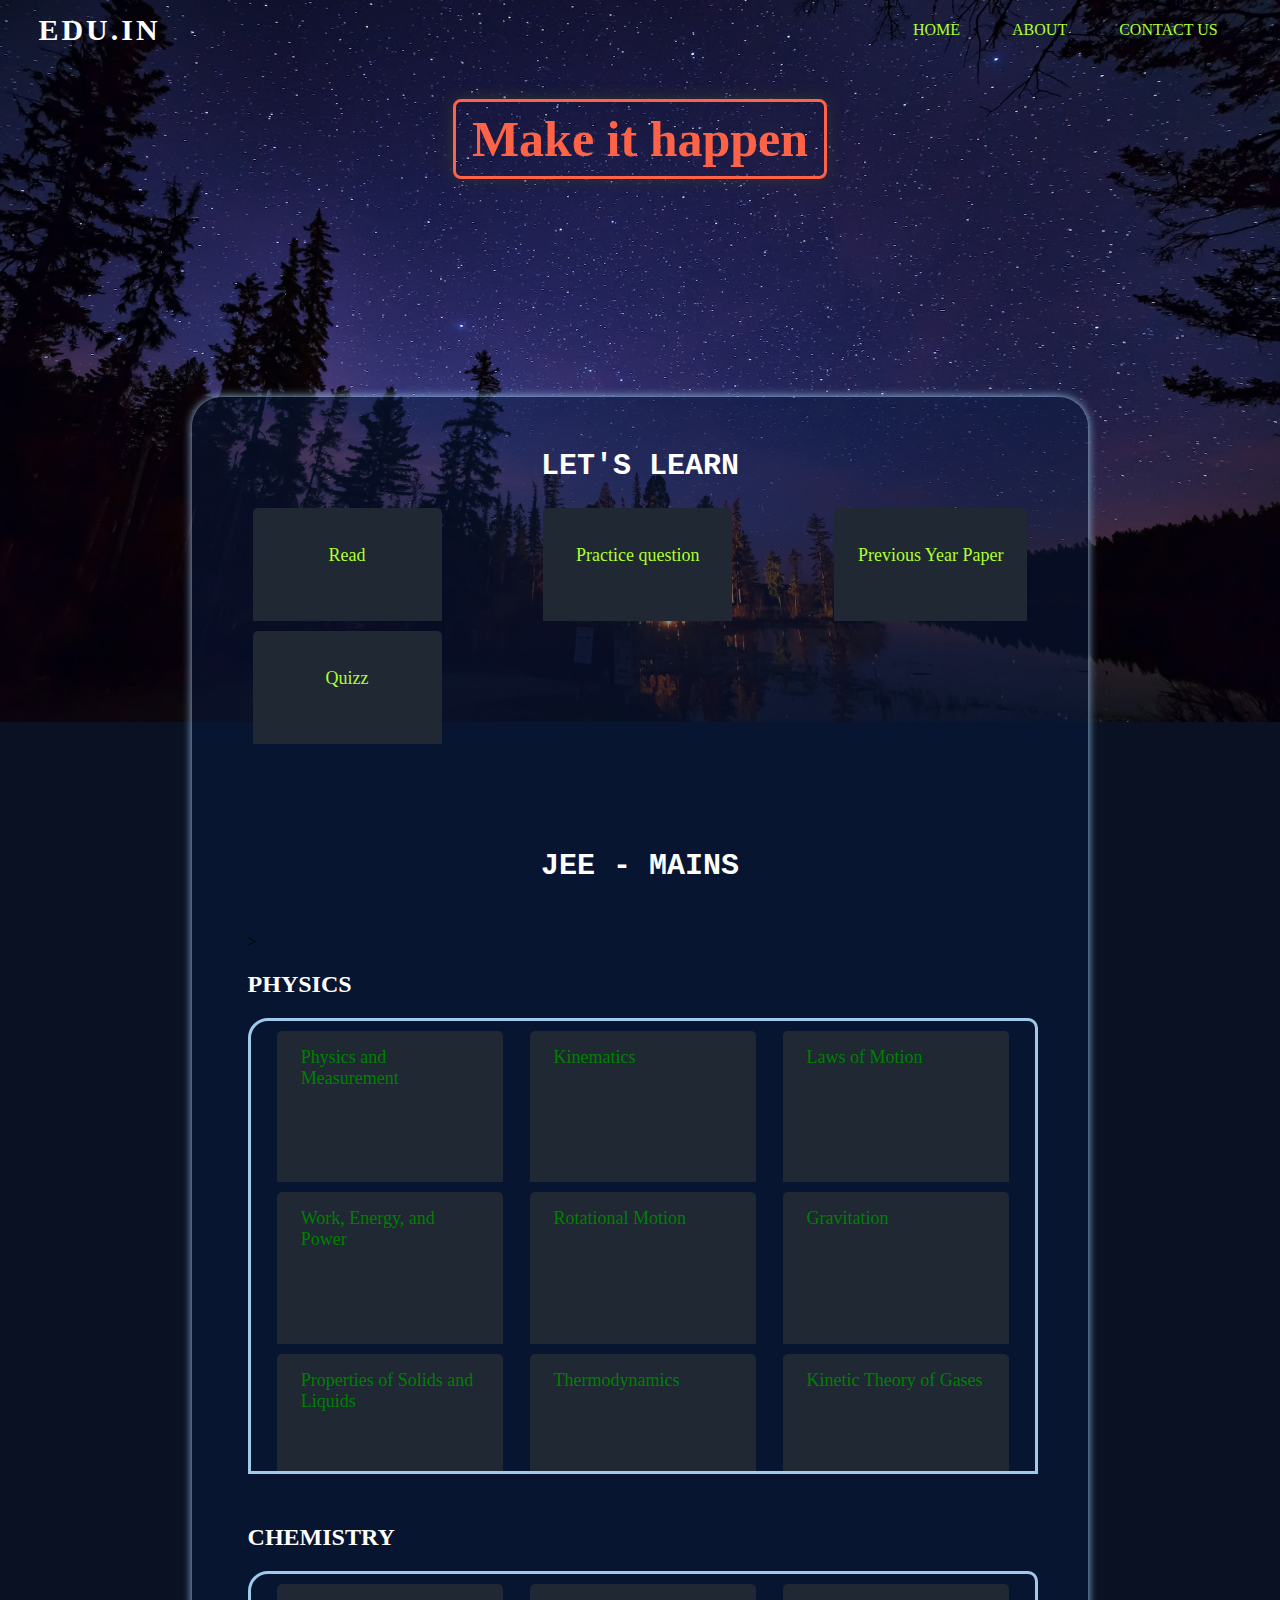
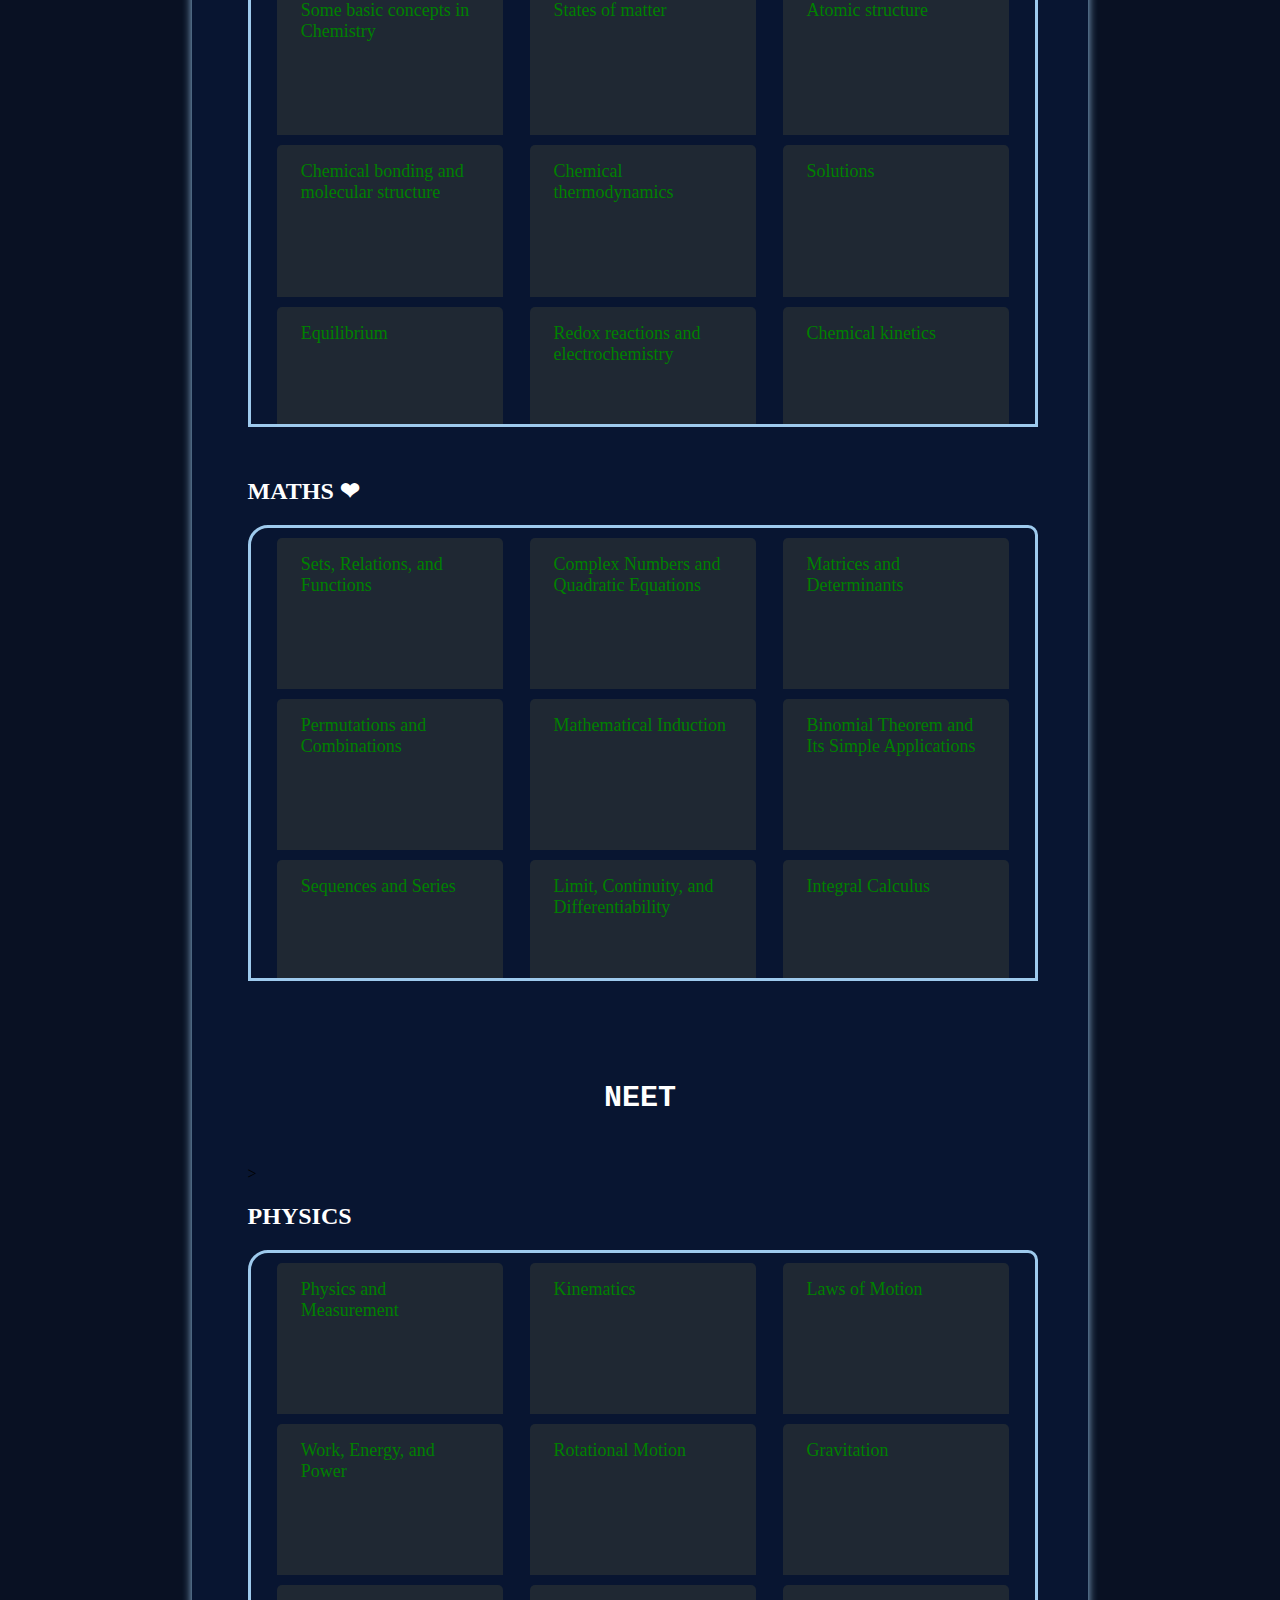
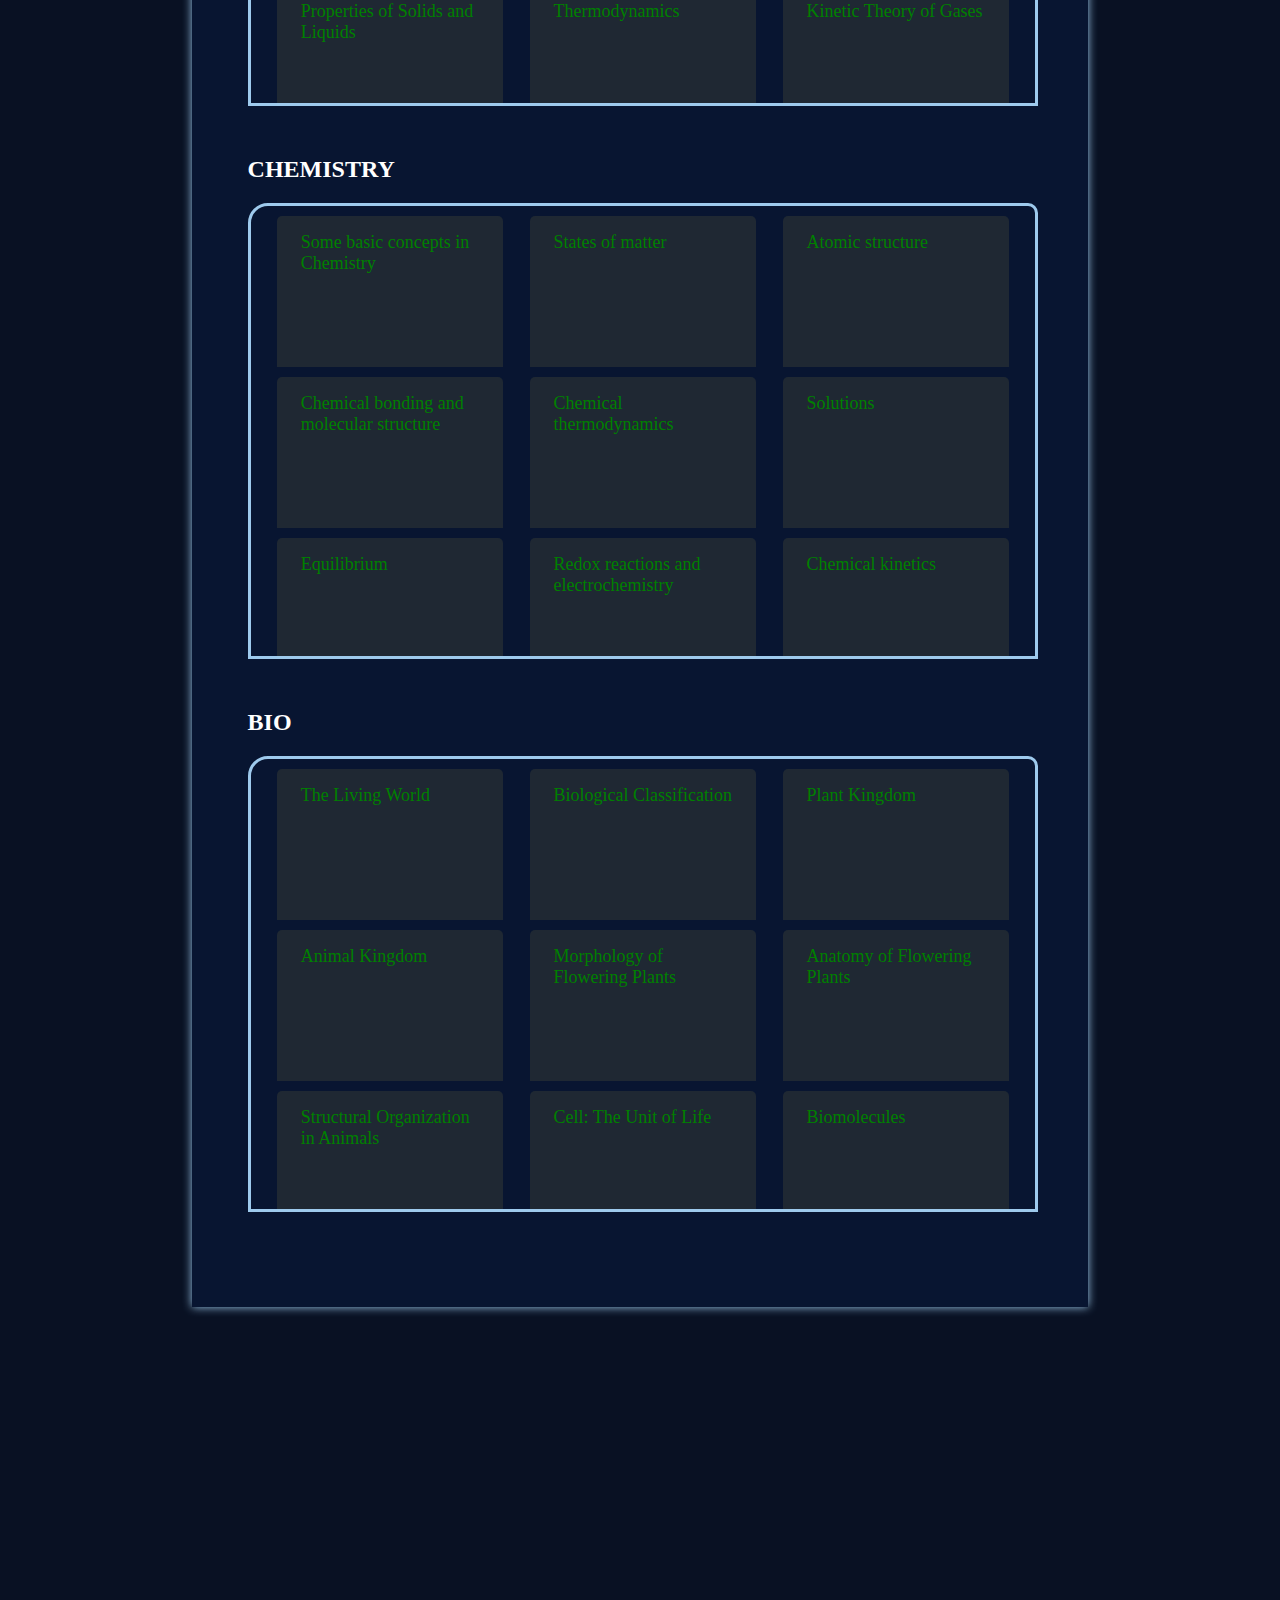
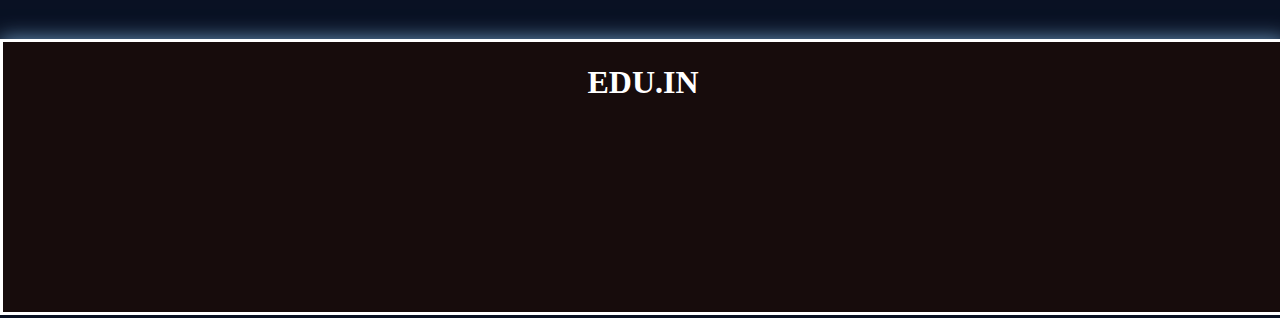
==== index.html @ eabef9c7 "some changes regarding hosting" ====
<!DOCTYPE html>
<html lang="en">
<head>
    <meta charset="UTF-8">
    <meta http-equiv="X-UA-Compatible" content="IE=edge">
    <meta name="viewport" content="width=device-width, initial-scale=1.0">
    <title>HOME</title>
    <link rel="stylesheet" href="./css/index.css">
    <script src="js/js.index"></script>
    
        
  

</head>
<body>

    <nav>
    <section class="nav">
        <h1 class="fitem" id = "logo" class="fitem">EDU.IN</h1>
        <div id="link-list" class="fitem">
            <a  href="index.php">HOME</a>
            <a  href="about.php">ABOUT</a>
            <a  href="contact_us.php">CONTACT US</a>
            
        </div>
    </section>
    </nav>  

    <div class="body-heading">
        <h1>Make it happen</h1>
    </div>
  <section class="main-content">
    <div class="margin">

    
        <h1 class="main-heading">LET'S LEARN</h1>
        <div class="high-container">
            <div class="high-container-item"><a class="content-link" href="./read.html">Read</a></div>
            <div class="high-container-item"><a class="content-link" href="practice.php">Practice question</a></div>
            <div class="high-container-item"><a class="content-link" href="PreviousYearPaper.php">Previous Year Paper</a></div>
            <div class="high-container-item"><a class="content-link" href="./quizz.php">Quizz</a></div>

        </div>

        


        <div class="exam-type">
            <h1 class="main-heading">JEE - MAINS</h1>
            <div  class="subject-heading">><h2 id="physics" >PHYSICS</h2></div>
            <div  class="subjects ">
                 <div class="chapters"><a href="./content/jee/phy/study_material/kinematics.html" class="chapter-link"target="_self">Physics and Measurement</a></div>
                 <div class="chapters"><a href="./content/jee/phy/study_material/kinematics.html" class="chapter-link"target="_self">Kinematics</a></div>
                 <div class="chapters"><a href="./content/jee/phy/study_material/atomic structure.php" class="chapter-link"target="_self">Laws of Motion</a></div>
                 <div class="chapters"><a href="./content/jee/phy/study_material/atomic structure.php" class="chapter-link"target="_self">Work, Energy, and Power</a></div>
                 <div class="chapters"><a href="./content/jee/phy/study_material/atomic structure.php" class="chapter-link"target="_self">Rotational Motion</a></div>
                 <div class="chapters"><a href="./content/jee/phy/study_material/atomic structure.php" class="chapter-link"target="_self">Gravitation</a></div>
                 <div class="chapters"><a href="./content/jee/phy/study_material/atomic structure.php" class="chapter-link"target="_self">Properties of Solids and Liquids</a></div>
                 <div class="chapters"><a href="./content/jee/phy/study_material/atomic structure.php" class="chapter-link"target="_self">Thermodynamics</a></div>
                 <div class="chapters"><a href="./content/jee/phy/study_material/atomic structure.php" class="chapter-link"target="_self">Kinetic Theory of Gases</a></div>
                 <div class="chapters"><a href="./content/jee/phy/study_material/atomic structure.php" class="chapter-link"target="_self">Oscillations and Waves</a></div>
                 <div class="chapters"><a href="./content/jee/phy/study_material/atomic structure.php" class="chapter-link"target="_self">Electrostatics</a></div>
                 <div class="chapters"><a href="./content/jee/phy/study_material/atomic structure.php" class="chapter-link"target="_self">Current Electricity</a></div>
                 <div class="chapters"><a href="./content/jee/phy/study_material/atomic structure.php" class="chapter-link"target="_self">Magnetic Effects of Current and Magnetism</a></div>
                 <div class="chapters"><a href="./content/jee/phy/study_material/atomic structure.php" class="chapter-link"target="_self">Electromagnetic Induction and Alternating Currents</a></div>
                 <div class="chapters"><a href="./content/jee/phy/study_material/atomic structure.php" class="chapter-link"target="_self">Electromagnetic Waves</a></div>
                 <div class="chapters"><a href="./content/jee/phy/study_material/atomic structure.php" class="chapter-link"target="_self">Optics</a></div>
                 <div class="chapters"><a href="./content/jee/phy/study_material/atomic structure.php" class="chapter-link"target="_self">Dual Nature of Matter and Radiation</a></div>
                 <div class="chapters"><a href="./content/jee/phy/study_material/atomic structure.php" class="chapter-link"target="_self">Atoms and Nuclei</a></div>
                 <div class="chapters"><a href="./content/jee/phy/study_material/atomic structure.php" class="chapter-link"target="_self">Electronic Devices</a></div>
                 <div class="chapters"><a href="./content/jee/phy/study_material/atomic structure.php" class="chapter-link"target="_self">Communication Systems</a></div>
                 <div class="chapters"><a href="./content/jee/phy/study_material/atomic structure.php" class="chapter-link"target="_self"></a></div>
                 <div class="chapters"><a href="./content/jee/phy/study_material/atomic structure.php" class="chapter-link"target="_self"></a></div>
                 <div class="chapters"><a href="./content/jee/phy/study_material/atomic structure.php" class="chapter-link"target="_self"></a></div>
                 <div class="chapters"><a href="./content/jee/phy/study_material/atomic structure.php" class="chapter-link"target="_self"></a></div>
                 <div class="chapters"><a href="./content/jee/phy/study_material/atomic structure.php" class="chapter-link"target="_self"></a></div>
                 <div class="chapters"><a href="./content/jee/phy/study_material/atomic structure.php" class="chapter-link"target="_self"></a></div>
                 <div class="chapters"><a href="./content/jee/phy/study_material/atomic structure.php" class="chapter-link"target="_self"></a></div>
                 <div class="chapters"><a href="./content/jee/phy/study_material/atomic structure.php" class="chapter-link"target="_self"></a></div>
                 <div class="chapters"><a href="./content/jee/phy/study_material/atomic structure.php" class="chapter-link"target="_self"></a></div>
                 <div class="chapters"><a href="./content/jee/phy/study_material/atomic structure.php" class="chapter-link"target="_self"></a></div>
            </div>

            <div class="subject-heading"><h2>CHEMISTRY</h2></div>
            <div class="subjects">
                <div class="chapters"><a href="" class="chapter-link" target="_self">Some basic concepts in Chemistry</a></div>
                <div class="chapters"><a href="" class="chapter-link" target="_self">States of matter</a></div>
                <div class="chapters"><a href="" class="chapter-link" target="_self">Atomic structure</a></div>
                <div class="chapters"><a href="" class="chapter-link" target="_self">Chemical bonding and molecular structure</a></div>
                <div class="chapters"><a href="" class="chapter-link" target="_self">Chemical thermodynamics</a></div>
                <div class="chapters"><a href="" class="chapter-link" target="_self">Solutions</a></div>
                <div class="chapters"><a href="" class="chapter-link" target="_self">Equilibrium</a></div>
                <div class="chapters"><a href="" class="chapter-link" target="_self">Redox reactions and electrochemistry</a></div>
                <div class="chapters"><a href="" class="chapter-link" target="_self">Chemical kinetics</a></div>
                <div class="chapters"><a href="" class="chapter-link" target="_self">Purification and characterization of organic compounds</a></div>
                <div class="chapters"><a href="" class="chapter-link" target="_self">Some basic principles of organic chemistry</a></div>
                <div class="chapters"><a href="" class="chapter-link" target="_self"></a></div>
                <div class="chapters"><a href="" class="chapter-link" target="_self"></a></div>
                <div class="chapters"><a href="" class="chapter-link" target="_self"></a></div>
                <div class="chapters"><a href="" class="chapter-link" target="_self"></a></div>
                <div class="chapters"><a href="" class="chapter-link" target="_self"></a></div>
                <div class="chapters"><a href="" class="chapter-link" target="_self"></a></div>
                <div class="chapters"><a href="" class="chapter-link" target="_self"></a></div>
                <div class="chapters"><a href="" class="chapter-link" target="_self"></a></div>
                <div class="chapters"><a href="" class="chapter-link" target="_self"></a></div>
                <div class="chapters"><a href="" class="chapter-link" target="_self"></a></div>
                <div class="chapters"><a href="" class="chapter-link" target="_self"></a></div>
                <div class="chapters"><a href="" class="chapter-link" target="_self"></a></div>
                <div class="chapters"><a href="" class="chapter-link" target="_self"></a></div>
                <div class="chapters"><a href="" class="chapter-link" target="_self"></a></div>
                <div class="chapters"><a href="" class="chapter-link" target="_self"></a></div>
                <div class="chapters"><a href="" class="chapter-link" target="_self"></a></div>
                <div class="chapters"><a href="" class="chapter-link" target="_self"></a></div>
                <div class="chapters"><a href="" class="chapter-link" target="_self"></a></div>
                <div class="chapters"><a href="" class="chapter-link" target="_self"></a></div>
            </div>

            <div class="subject-heading"><h2>MATHS <span class="red" >&#10084</span></h2></div>
            <div class="subjects">
                <div class="chapters"><a href="" class="chapter-link" target="_self">Sets, Relations, and Functions</a></div>
                <div class="chapters"><a href="" class="chapter-link" target="_self">Complex Numbers and Quadratic Equations</a></div>
                <div class="chapters"><a href="" class="chapter-link" target="_self">Matrices and Determinants</a></div>
                <div class="chapters"><a href="" class="chapter-link" target="_self">Permutations and Combinations</a></div>
                <div class="chapters"><a href="" class="chapter-link" target="_self">Mathematical Induction</a></div>
                <div class="chapters"><a href="" class="chapter-link" target="_self">Binomial Theorem and Its Simple Applications</a></div>
                <div class="chapters"><a href="" class="chapter-link" target="_self">Sequences and Series</a></div>
                <div class="chapters"><a href="" class="chapter-link" target="_self">Limit, Continuity, and Differentiability</a></div>
                <div class="chapters"><a href="" class="chapter-link" target="_self">Integral Calculus</a></div>
                <div class="chapters"><a href="" class="chapter-link" target="_self">Differential Equations</a></div>
                <div class="chapters"><a href="" class="chapter-link" target="_self">Co-ordinate Geometry</a></div>
                <div class="chapters"><a href="" class="chapter-link" target="_self">Three-Dimensional Geometry</a></div>
                <div class="chapters"><a href="" class="chapter-link" target="_self">Vector Algebra</a></div>
                <div class="chapters"><a href="" class="chapter-link" target="_self">Statistics and Probability</a></div>
                <div class="chapters"><a href="" class="chapter-link" target="_self">Trigonometry</a></div>
                <div class="chapters"><a href="" class="chapter-link" target="_self">Mathematical Reasoning</a></div>
                <div class="chapters"><a href="" class="chapter-link" target="_self"></a></div>
                <div class="chapters"><a href="" class="chapter-link" target="_self"></a></div>
                <div class="chapters"><a href="" class="chapter-link" target="_self"></a></div>
                <div class="chapters"><a href="" class="chapter-link" target="_self"></a></div>
                <div class="chapters"><a href="" class="chapter-link" target="_self"></a></div>
                <div class="chapters"><a href="" class="chapter-link" target="_self"></a></div>
                <div class="chapters"><a href="" class="chapter-link" target="_self"></a></div>
                <div class="chapters"><a href="" class="chapter-link" target="_self"></a></div>
                <div class="chapters"><a href="" class="chapter-link" target="_self"></a></div>
                <div class="chapters"><a href="" class="chapter-link" target="_self"></a></div>
                <div class="chapters"><a href="" class="chapter-link" target="_self"></a></div>
                <div class="chapters"><a href="" class="chapter-link" target="_self"></a></div>
                <div class="chapters"><a href="" class="chapter-link" target="_self"></a></div>
                <div class="chapters"><a href="" class="chapter-link" target="_self"></a></div>
            </div>
            

        </div>

        
        
        
        <div class="exam-type">
            <h1 class="main-heading">NEET</h1>
            <div class="subject-heading">><h2>PHYSICS</h2></div>
            <div  class="subjects ">
                 <div class="chapters"><a href="./content/jee/phy/study_material/atomic_structure.php" class="chapter-link"target="_self">Physics and Measurement</a></div>
                 <div class="chapters"><a href="./content/jee/phy/study_material/atomic structure.php" class="chapter-link"target="_self">Kinematics</a></div>
                 <div class="chapters"><a href="./content/jee/phy/study_material/atomic structure.php" class="chapter-link"target="_self">Laws of Motion</a></div>
                 <div class="chapters"><a href="./content/jee/phy/study_material/atomic structure.php" class="chapter-link"target="_self">Work, Energy, and Power</a></div>
                 <div class="chapters"><a href="./content/jee/phy/study_material/atomic structure.php" class="chapter-link"target="_self">Rotational Motion</a></div>
                 <div class="chapters"><a href="./content/jee/phy/study_material/atomic structure.php" class="chapter-link"target="_self">Gravitation</a></div>
                 <div class="chapters"><a href="./content/jee/phy/study_material/atomic structure.php" class="chapter-link"target="_self">Properties of Solids and Liquids</a></div>
                 <div class="chapters"><a href="./content/jee/phy/study_material/atomic structure.php" class="chapter-link"target="_self">Thermodynamics</a></div>
                 <div class="chapters"><a href="./content/jee/phy/study_material/atomic structure.php" class="chapter-link"target="_self">Kinetic Theory of Gases</a></div>
                 <div class="chapters"><a href="./content/jee/phy/study_material/atomic structure.php" class="chapter-link"target="_self">Oscillations and Waves</a></div>
                 <div class="chapters"><a href="./content/jee/phy/study_material/atomic structure.php" class="chapter-link"target="_self">Electrostatics</a></div>
                 <div class="chapters"><a href="./content/jee/phy/study_material/atomic structure.php" class="chapter-link"target="_self">Current Electricity</a></div>
                 <div class="chapters"><a href="./content/jee/phy/study_material/atomic structure.php" class="chapter-link"target="_self">Magnetic Effects of Current and Magnetism</a></div>
                 <div class="chapters"><a href="./content/jee/phy/study_material/atomic structure.php" class="chapter-link"target="_self">Electromagnetic Induction and Alternating Currents</a></div>
                 <div class="chapters"><a href="./content/jee/phy/study_material/atomic structure.php" class="chapter-link"target="_self">Electromagnetic Waves</a></div>
                 <div class="chapters"><a href="./content/jee/phy/study_material/atomic structure.php" class="chapter-link"target="_self">Optics</a></div>
                 <div class="chapters"><a href="./content/jee/phy/study_material/atomic structure.php" class="chapter-link"target="_self">Dual Nature of Matter and Radiation</a></div>
                 <div class="chapters"><a href="./content/jee/phy/study_material/atomic structure.php" class="chapter-link"target="_self">Atoms and Nuclei</a></div>
                 <div class="chapters"><a href="./content/jee/phy/study_material/atomic structure.php" class="chapter-link"target="_self">Electronic Devices</a></div>
                 <div class="chapters"><a href="./content/jee/phy/study_material/atomic structure.php" class="chapter-link"target="_self">Communication Systems</a></div>
                 <div class="chapters"><a href="./content/jee/phy/study_material/atomic structure.php" class="chapter-link"target="_self"></a></div>
                 <div class="chapters"><a href="./content/jee/phy/study_material/atomic structure.php" class="chapter-link"target="_self"></a></div>
                 <div class="chapters"><a href="./content/jee/phy/study_material/atomic structure.php" class="chapter-link"target="_self"></a></div>
                 <div class="chapters"><a href="./content/jee/phy/study_material/atomic structure.php" class="chapter-link"target="_self"></a></div>
                 <div class="chapters"><a href="./content/jee/phy/study_material/atomic structure.php" class="chapter-link"target="_self"></a></div>
                 <div class="chapters"><a href="./content/jee/phy/study_material/atomic structure.php" class="chapter-link"target="_self"></a></div>
                 <div class="chapters"><a href="./content/jee/phy/study_material/atomic structure.php" class="chapter-link"target="_self"></a></div>
                 <div class="chapters"><a href="./content/jee/phy/study_material/atomic structure.php" class="chapter-link"target="_self"></a></div>
                 <div class="chapters"><a href="./content/jee/phy/study_material/atomic structure.php" class="chapter-link"target="_self"></a></div>
                 <div class="chapters"><a href="./content/jee/phy/study_material/atomic structure.php" class="chapter-link"target="_self"></a></div>
            </div>

            <div class="subject-heading"><h2>CHEMISTRY</h2></div>
            <div class="subjects">
                <div class="chapters"><a href="" class="chapter-link" target="_self">Some basic concepts in Chemistry</a></div>
                <div class="chapters"><a href="" class="chapter-link" target="_self">States of matter</a></div>
                <div class="chapters"><a href="" class="chapter-link" target="_self">Atomic structure</a></div>
                <div class="chapters"><a href="" class="chapter-link" target="_self">Chemical bonding and molecular structure</a></div>
                <div class="chapters"><a href="" class="chapter-link" target="_self">Chemical thermodynamics</a></div>
                <div class="chapters"><a href="" class="chapter-link" target="_self">Solutions</a></div>
                <div class="chapters"><a href="" class="chapter-link" target="_self">Equilibrium</a></div>
                <div class="chapters"><a href="" class="chapter-link" target="_self">Redox reactions and electrochemistry</a></div>
                <div class="chapters"><a href="" class="chapter-link" target="_self">Chemical kinetics</a></div>
                <div class="chapters"><a href="" class="chapter-link" target="_self">Purification and characterization of organic compounds</a></div>
                <div class="chapters"><a href="" class="chapter-link" target="_self">Some basic principles of organic chemistry</a></div>
                <div class="chapters"><a href="" class="chapter-link" target="_self"></a></div>
                <div class="chapters"><a href="" class="chapter-link" target="_self"></a></div>
                <div class="chapters"><a href="" class="chapter-link" target="_self"></a></div>
                <div class="chapters"><a href="" class="chapter-link" target="_self"></a></div>
                <div class="chapters"><a href="" class="chapter-link" target="_self"></a></div>
                <div class="chapters"><a href="" class="chapter-link" target="_self"></a></div>
                <div class="chapters"><a href="" class="chapter-link" target="_self"></a></div>
                <div class="chapters"><a href="" class="chapter-link" target="_self"></a></div>
                <div class="chapters"><a href="" class="chapter-link" target="_self"></a></div>
                <div class="chapters"><a href="" class="chapter-link" target="_self"></a></div>
                <div class="chapters"><a href="" class="chapter-link" target="_self"></a></div>
                <div class="chapters"><a href="" class="chapter-link" target="_self"></a></div>
                <div class="chapters"><a href="" class="chapter-link" target="_self"></a></div>
                <div class="chapters"><a href="" class="chapter-link" target="_self"></a></div>
                <div class="chapters"><a href="" class="chapter-link" target="_self"></a></div>
                <div class="chapters"><a href="" class="chapter-link" target="_self"></a></div>
                <div class="chapters"><a href="" class="chapter-link" target="_self"></a></div>
                <div class="chapters"><a href="" class="chapter-link" target="_self"></a></div>
                <div class="chapters"><a href="" class="chapter-link" target="_self"></a></div>
            </div>

            <div class="subject-heading"><h2>BIO</h2></div>
            <div class="subjects">
                <div class="chapters"><a href="" class="chapter-link" target="_self">The Living World</a></div>
                <div class="chapters"><a href="" class="chapter-link" target="_self">Biological Classification</a></div>
                <div class="chapters"><a href="" class="chapter-link" target="_self">Plant Kingdom</a></div>
                <div class="chapters"><a href="" class="chapter-link" target="_self">Animal Kingdom</a></div>
                <div class="chapters"><a href="" class="chapter-link" target="_self">Morphology of Flowering Plants</a></div>
                <div class="chapters"><a href="" class="chapter-link" target="_self">Anatomy of Flowering Plants</a></div>
                <div class="chapters"><a href="" class="chapter-link" target="_self">Structural Organization in Animals</a></div>
                <div class="chapters"><a href="" class="chapter-link" target="_self">Cell: The Unit of Life</a></div>
                <div class="chapters"><a href="" class="chapter-link" target="_self">Biomolecules</a></div>
                <div class="chapters"><a href="" class="chapter-link" target="_self">Cell Cycle and Cell Division</a></div>
                <div class="chapters"><a href="" class="chapter-link" target="_self">Transport in Plants</a></div>
                <div class="chapters"><a href="" class="chapter-link" target="_self">Mineral Nutrition</a></div>
                <div class="chapters"><a href="" class="chapter-link" target="_self">Photosynthesis in Higher Plants</a></div>
                <div class="chapters"><a href="" class="chapter-link" target="_self">Respiration in Plants</a></div>
                <div class="chapters"><a href="" class="chapter-link" target="_self">Plant Growth and Development</a></div>
                <div class="chapters"><a href="" class="chapter-link" target="_self">Digestion and Absorption</a></div>
                <div class="chapters"><a href="" class="chapter-link" target="_self">Breathing and Exchange of Gases</a></div>
                <div class="chapters"><a href="" class="chapter-link" target="_self">Body Fluids and Circulation</a></div>
                <div class="chapters"><a href="" class="chapter-link" target="_self">Excretory Products and their Elimination</a></div>
                <div class="chapters"><a href="" class="chapter-link" target="_self">Locomotion and Movement</a></div>
                <div class="chapters"><a href="" class="chapter-link" target="_self">Neural Control and Coordination</a></div>
                <div class="chapters"><a href="" class="chapter-link" target="_self">Chemical Coordination and Integration</a></div>
                <div class="chapters"><a href="" class="chapter-link" target="_self">Reproduction in Organisms</a></div>
                <div class="chapters"><a href="" class="chapter-link" target="_self">Sexual Reproduction in Flowering Plants</a></div>
                <div class="chapters"><a href="" class="chapter-link" target="_self">Human Reproduction</a></div>
                <div class="chapters"><a href="" class="chapter-link" target="_self">Reproductive Health</a></div>
                <div class="chapters"><a href="" class="chapter-link" target="_self">Principles of Inheritance and Variation</a></div>
                <div class="chapters"><a href="" class="chapter-link" target="_self">Molecular Basis of Inheritance</a></div>
                <div class="chapters"><a href="" class="chapter-link" target="_self">Evolution</a></div>
                <div class="chapters"><a href="" class="chapter-link" target="_self">Human Health and Disease</a></div>
                <div class="chapters"><a href="" class="chapter-link" target="_self">Strategies for Enhancement in Food Production</a></div>
                <div class="chapters"><a href="" class="chapter-link" target="_self">Microbes in Human Welfare</a></div>
                <div class="chapters"><a href="" class="chapter-link" target="_self">Biotechnology: Principles and Processes</a></div>
                <div class="chapters"><a href="" class="chapter-link" target="_self">Organisms and Populations</a></div>
                <div class="chapters"><a href="" class="chapter-link" target="_self">Ecosystem</a></div>
                <div class="chapters"><a href="" class="chapter-link" target="_self">Biodiversity and Conservation</a></div>
                <div class="chapters"><a href="" class="chapter-link" target="_self">Environmental Issues</a></div>
            </div>
            

        </div>

    
    </div>
  </section>



    <div class="footer">
        <div class="margin-box">
            <h1>EDU.IN</h1>

            <div class="follow">
                <div class="heading"></div>
                <div class="follow-link">
                    <a href="" class="follow-link-list">
                        <i class="fa-brands fa-instagram fa-spin fa-2xl" style="color: #ec0e0e;"></i>

                    </a>
                    <a href="" class="follow-link-list"></a>
                    <a href="" class="follow-link-list"></a>
                    <a href="" class="follow-link-list"></a>
                    <a href="" class="follow-link-list"></a>
                </div>
            </div>

        </div>
    </div>
    
</body>
</html>
---- css/index.css ----
body{
     margin:0px;
     padding:0px;
     box-sizing: border-box;
     flex-wrap: nowrap;
     
     background: url("../image/pexels-james-wheeler-1539225.jpg");
     background-attachment:relative;
     background-repeat:no-repeat;
     background-position:top;
     background-size:contain;
     background-color:rgb(9, 17, 35);
    
     

     
}



.nav{
     display:flex;
     width:100vw;
     height:60px;
     flex-wrap:wrap;
     justify-content: space-between;
     align-items: center;
     background-color: inherit;
     flex-direction: row;
     color:white;
     
     
     
}





.fitem{
    
     margin:0px 3%;
     
}

.nav h1{

     letter-spacing:3px;
     font-size: 30px;
     font-family:Gill Sans;
}

.body-heading{
     display:flex;
     flex-wrap:wrap;
     padding:5px;
     border-radius:8px;
     justify-content: center;
     color:tomato;
     font-size: 25px;

}

.body-heading h1{
     border:solid;
     border-radius: 8px;
     padding:8px 16px;
     box-shadow:0 0 15px #333 ;
    
}


.main-content{
     position:relative;
     /* z-index: +1; */
     top:20vh;
     margin:0px 15% 40% 15%;
     padding:8px 12px;
     min-height: 40vh;
     background-color:transparent;
     background-color:rgba(8, 26, 63, 0.5);
     box-shadow:0 0 10px #9ecaed;

     border-top-left-radius: 30px;
     border-top-right-radius: 30px;
}

.main-heading{
     text-align: center;
     font-size: 30px;
     font-family:monospace;
     color:white;
}

.margin{
     margin:5% 5% 10%;

}
.main-content .exam-type{
     margin-top:100px;
}

.high-container{
     display:flex;
     flex-wrap: wrap;
     flex-direction: row;
     justify-content: space-between;
     border-top-left-radius: 5px;
     border-top-right-radius: 5px;

}

.high-container-item{
     margin:5px;
     min-height:3cm;
     min-width:5cm;
     background-color: #1F2833;
     text-align: center;
     line-height:2.5cm;
     font-size: large;
     border-top-left-radius: 5px;
     border-top-right-radius: 5px;


}


.exam-type .subject-heading h2{
     color:white;
     
}
.subject-heading{
     margin:50px 25px 0px 0px;
}
.subjects{
    
     display:flex;
     flex-wrap: wrap;
     width:100%;
     height:50vh;
     overflow-y: scroll;
     word-wrap: break-word;
     flex-direction: row;
     justify-content: space-evenly;
     align-items:center;
     border-style:solid ;
     border-color:#9ecaed;
     /* box-shadow:0 0 10px #9ecaed; */
     border-top-left-radius: 20px;
     border-top-right-radius: 10px;
}
.chapters{
     margin-top:10px;
     height:4cm;
     width:6cm;
     word-wrap: break-word;
     background-color: #1F2833;
     font-size: large;
     border-top-left-radius: 5px;
     border-top-right-radius: 5px;
}




a{
     text-decoration:none;
     color:greenyellow;
     margin:8px 12px;
     padding:8px 12px;
     border-radius:8px;

     
}
.subjects a{
     display:inline-block;
     text-decoration:none;
     color:green;
     margin:8px 12px;
     /* margin:8px 12px;
     padding:8px 12px; */
     border-radius:8px;

     
}
a:hover, .exam-type.subjects a{
     color:rgb(155, 246, 20);
     text-shadow:0 0 8px ;
     text-decoration: underline;

    
}




.footer{
     position:relative;
     bottom:0px;
     height:30vh;
     width:100%;
     background-color:hsl(0, 30%, 7%);
     /* background-color: aqua; */
     color:white;
     border-style:solid;
     box-shadow:0 0 20px #6c99c1;
     
}

.footer .margin-box{
        margin:2.5vh 15%;
        height: 25vh;

        
    
}
.footer h1{
   text-align: center;
}
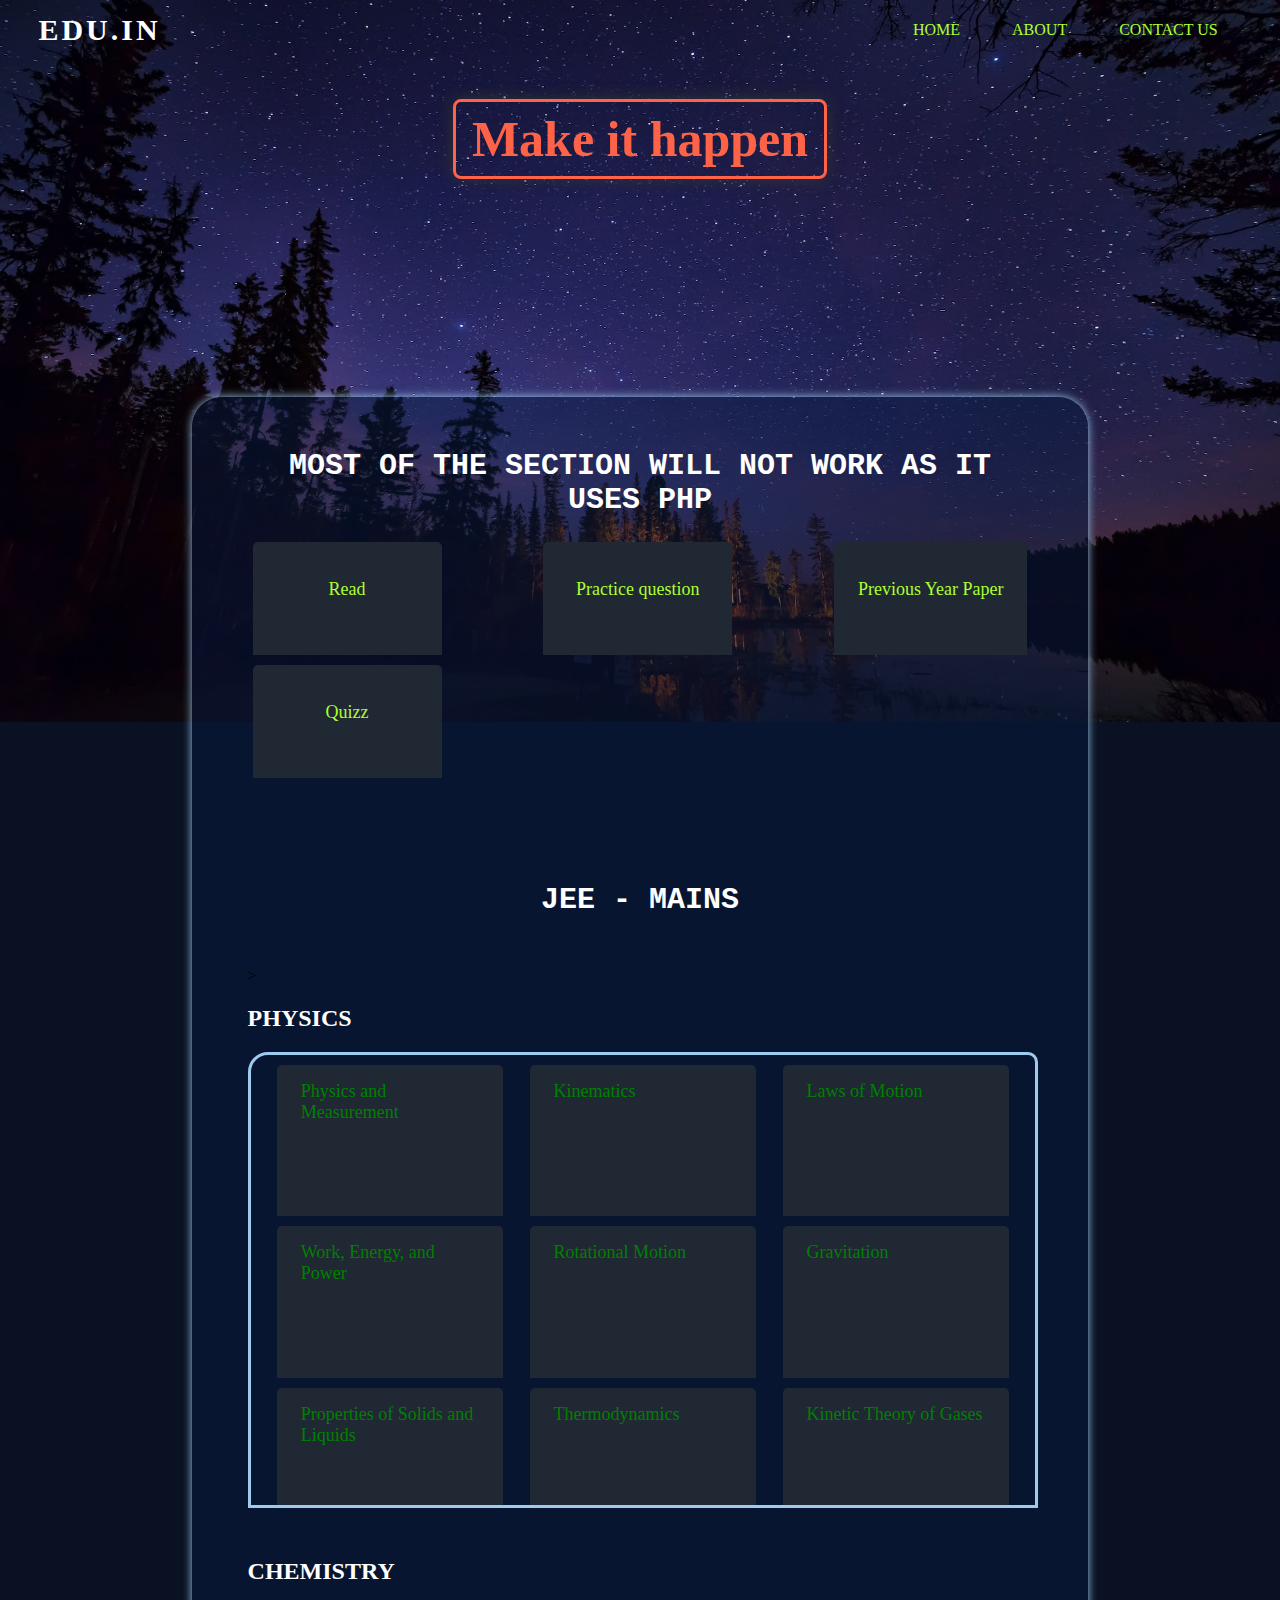
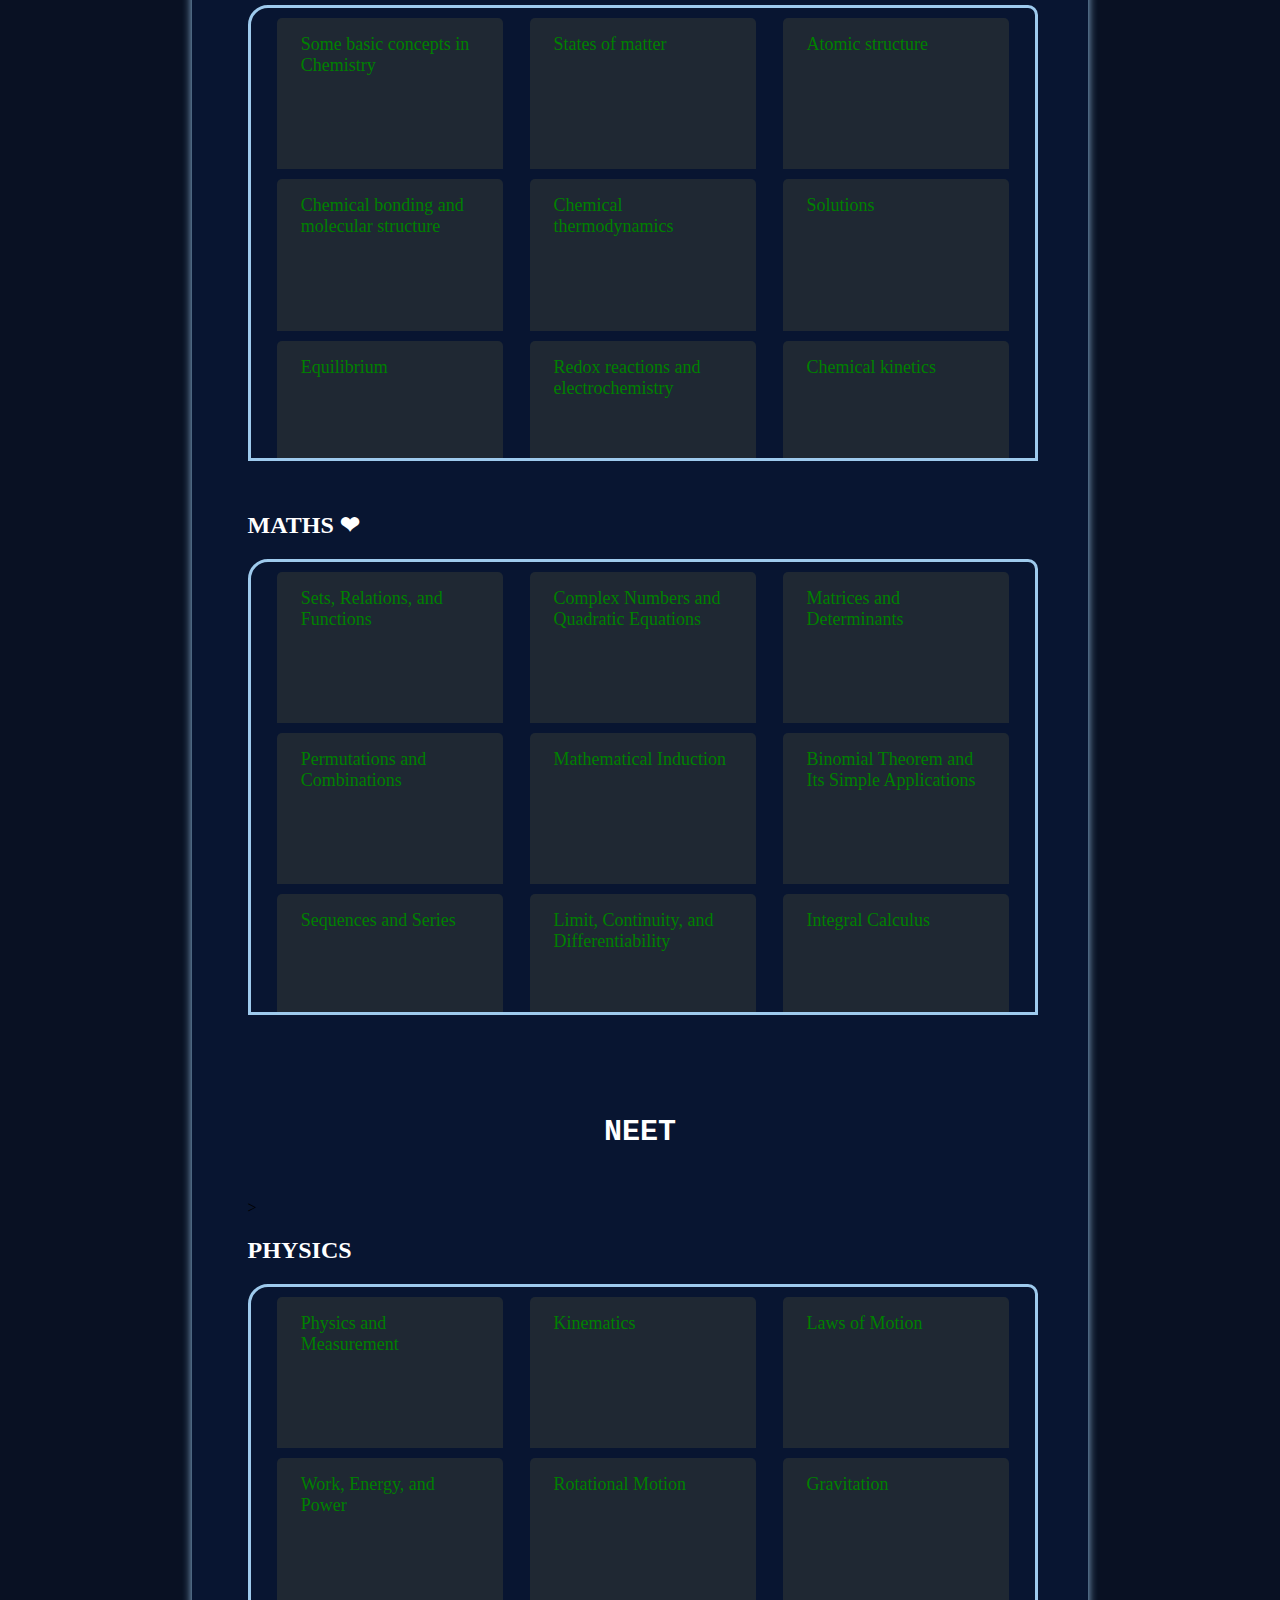
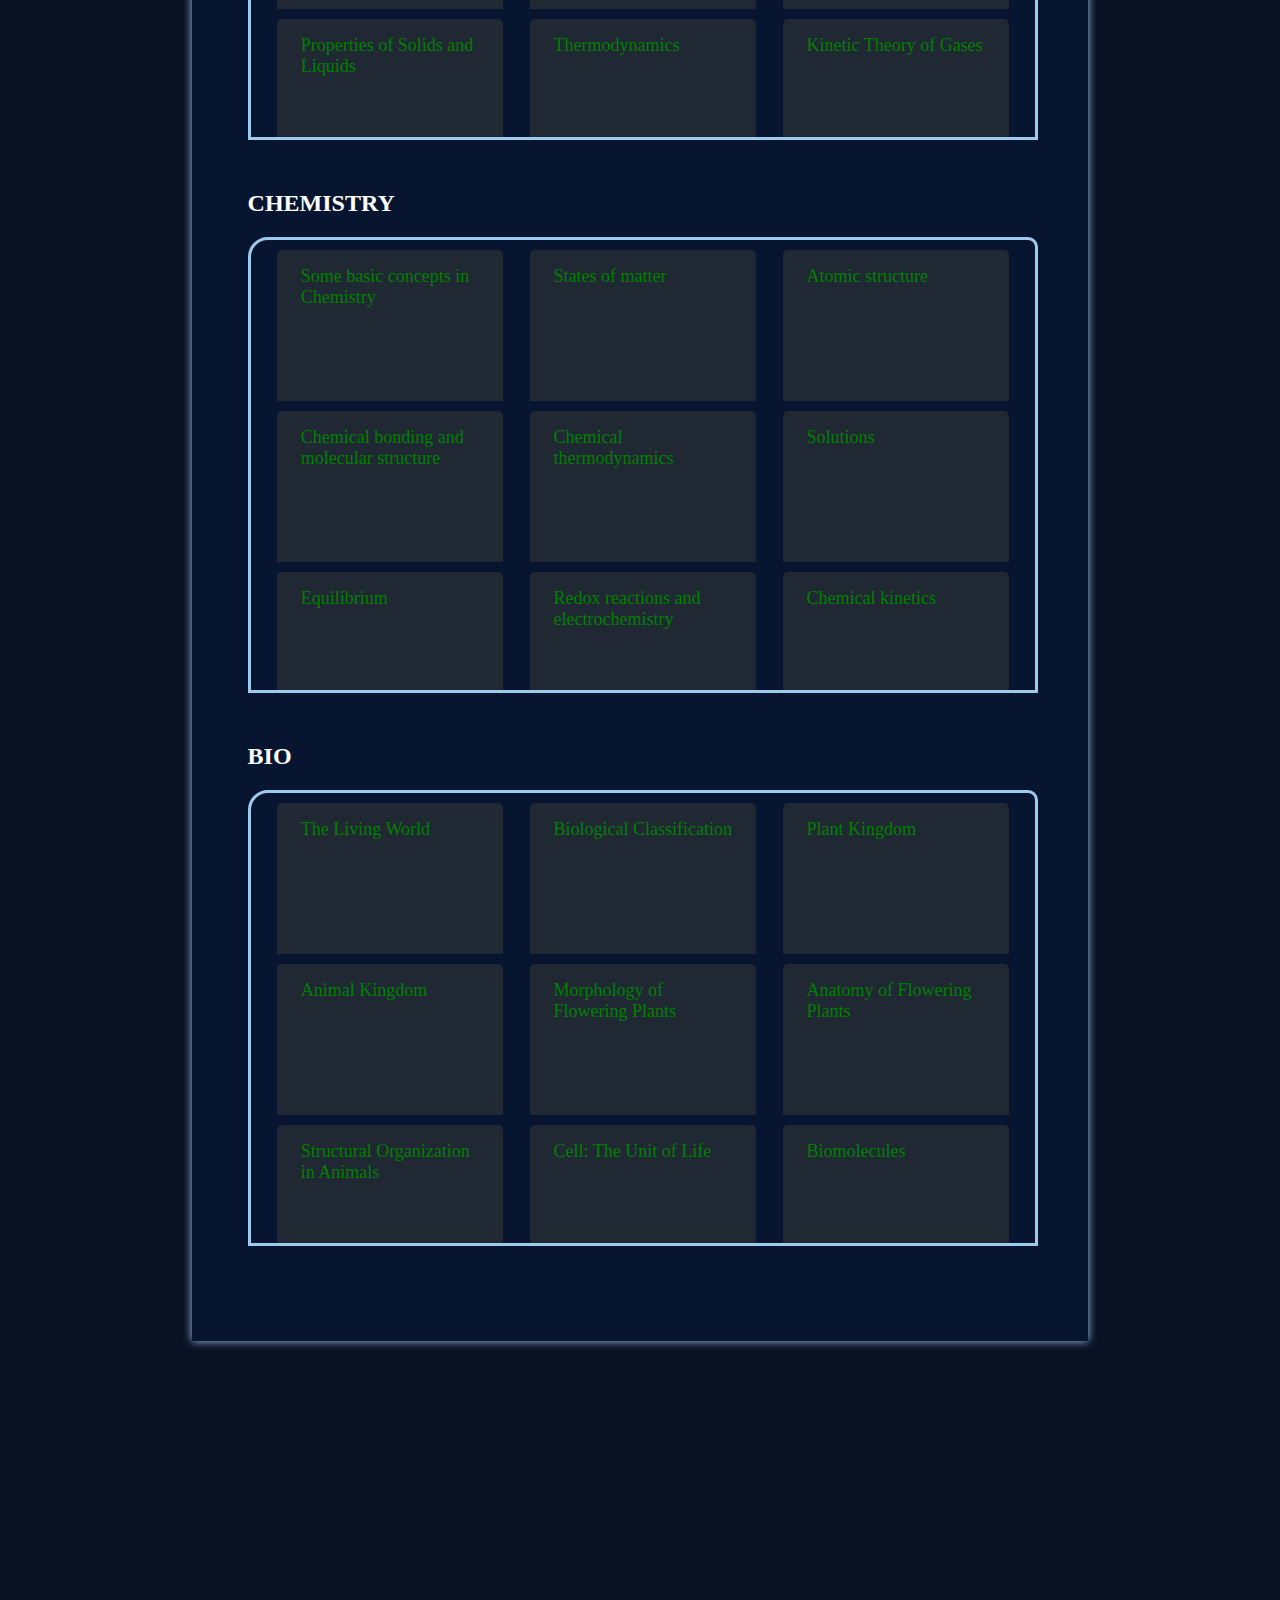
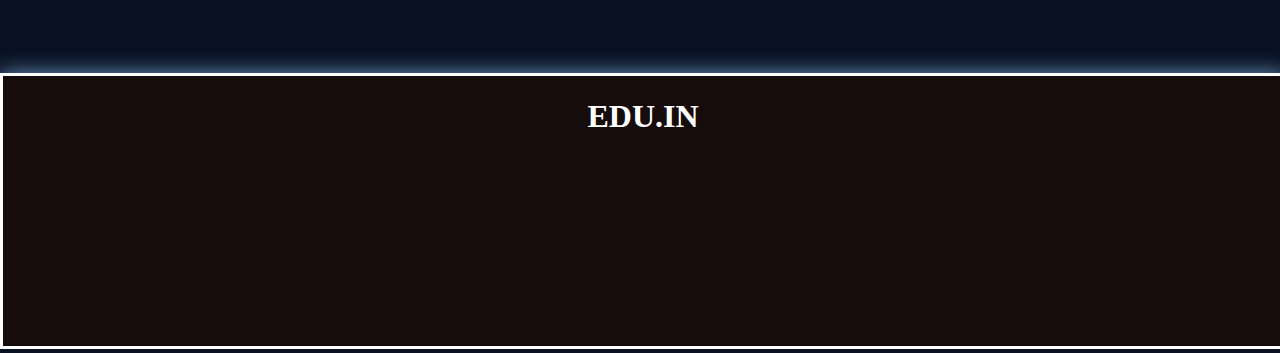
==== commit 4673390a: "Update index.html" ====
--- a/index.html
+++ b/index.html
@@ -33,7 +33,7 @@
     <div class="margin">
 
     
-        <h1 class="main-heading">LET'S LEARN</h1>
+        <h1 class="main-heading">MOST OF THE SECTION WILL NOT WORK AS IT USES PHP</h1>
         <div class="high-container">
             <div class="high-container-item"><a class="content-link" href="./read.html">Read</a></div>
             <div class="high-container-item"><a class="content-link" href="practice.php">Practice question</a></div>
